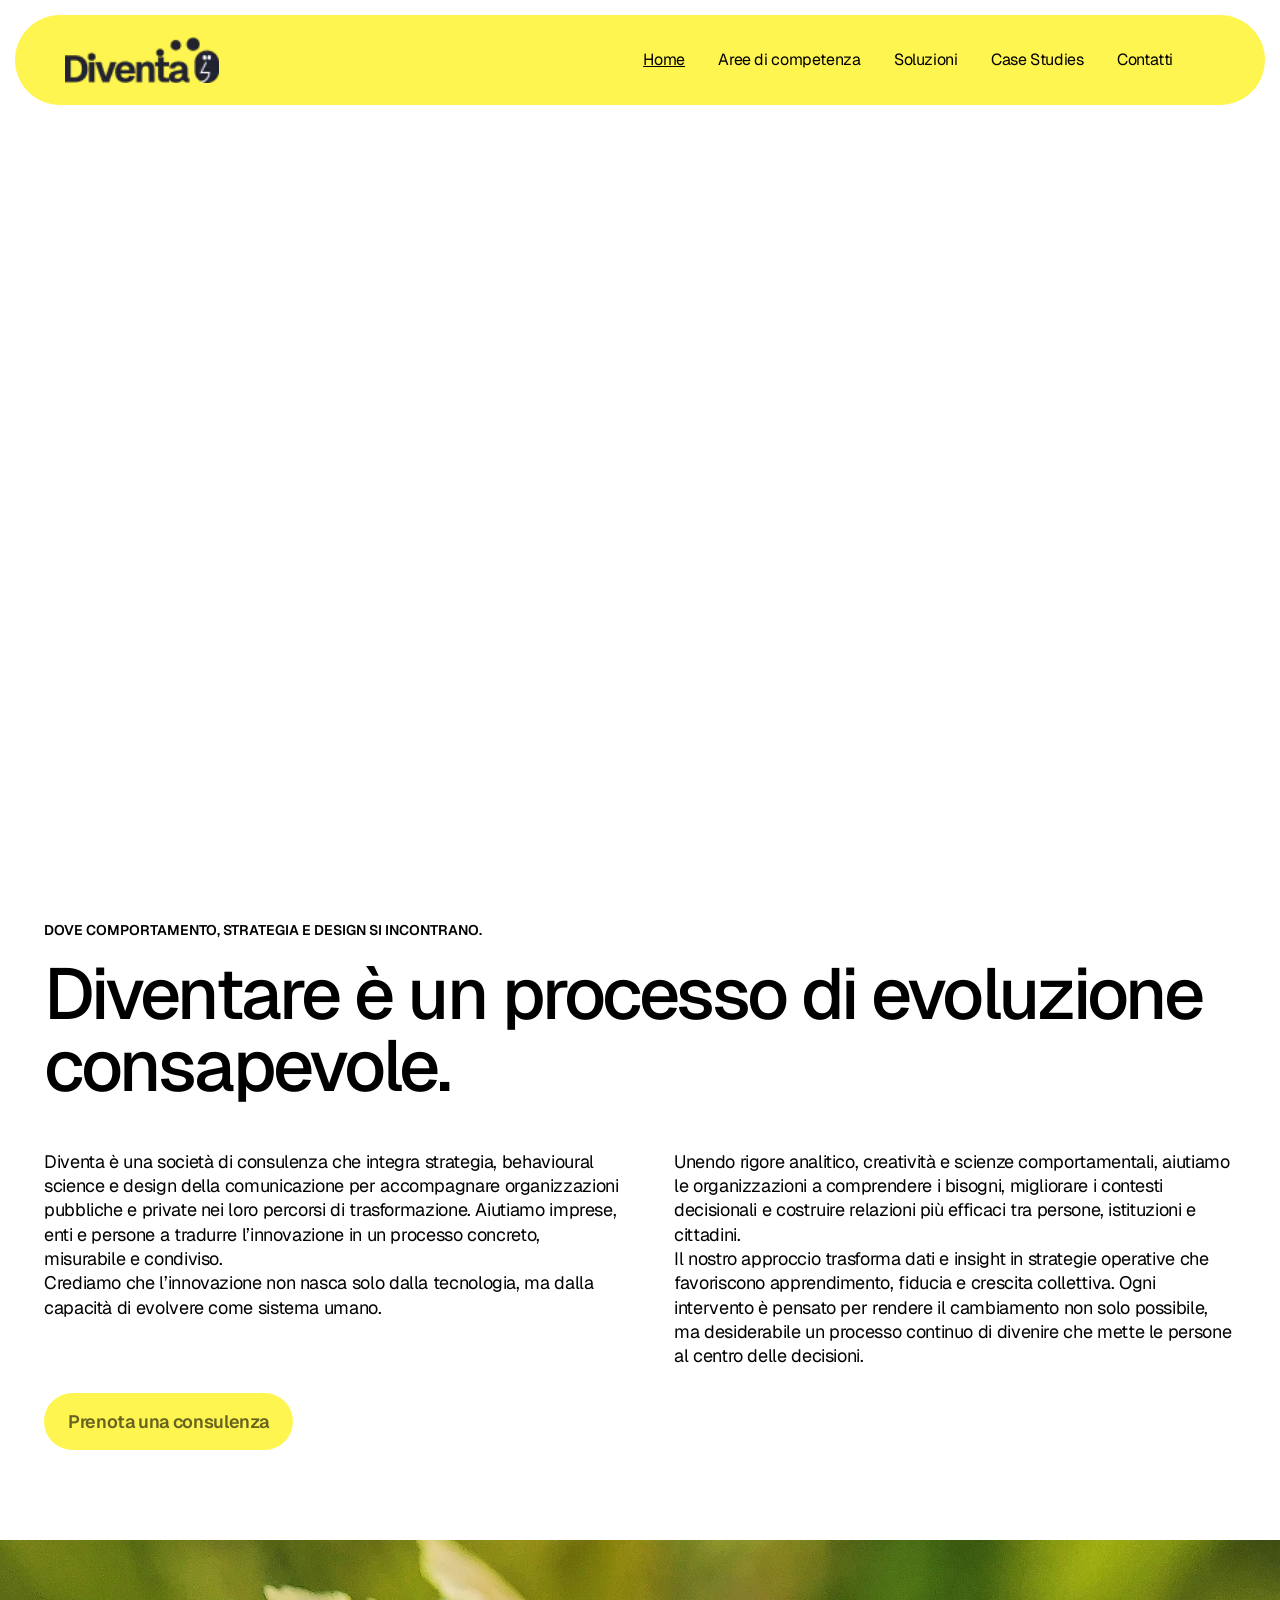
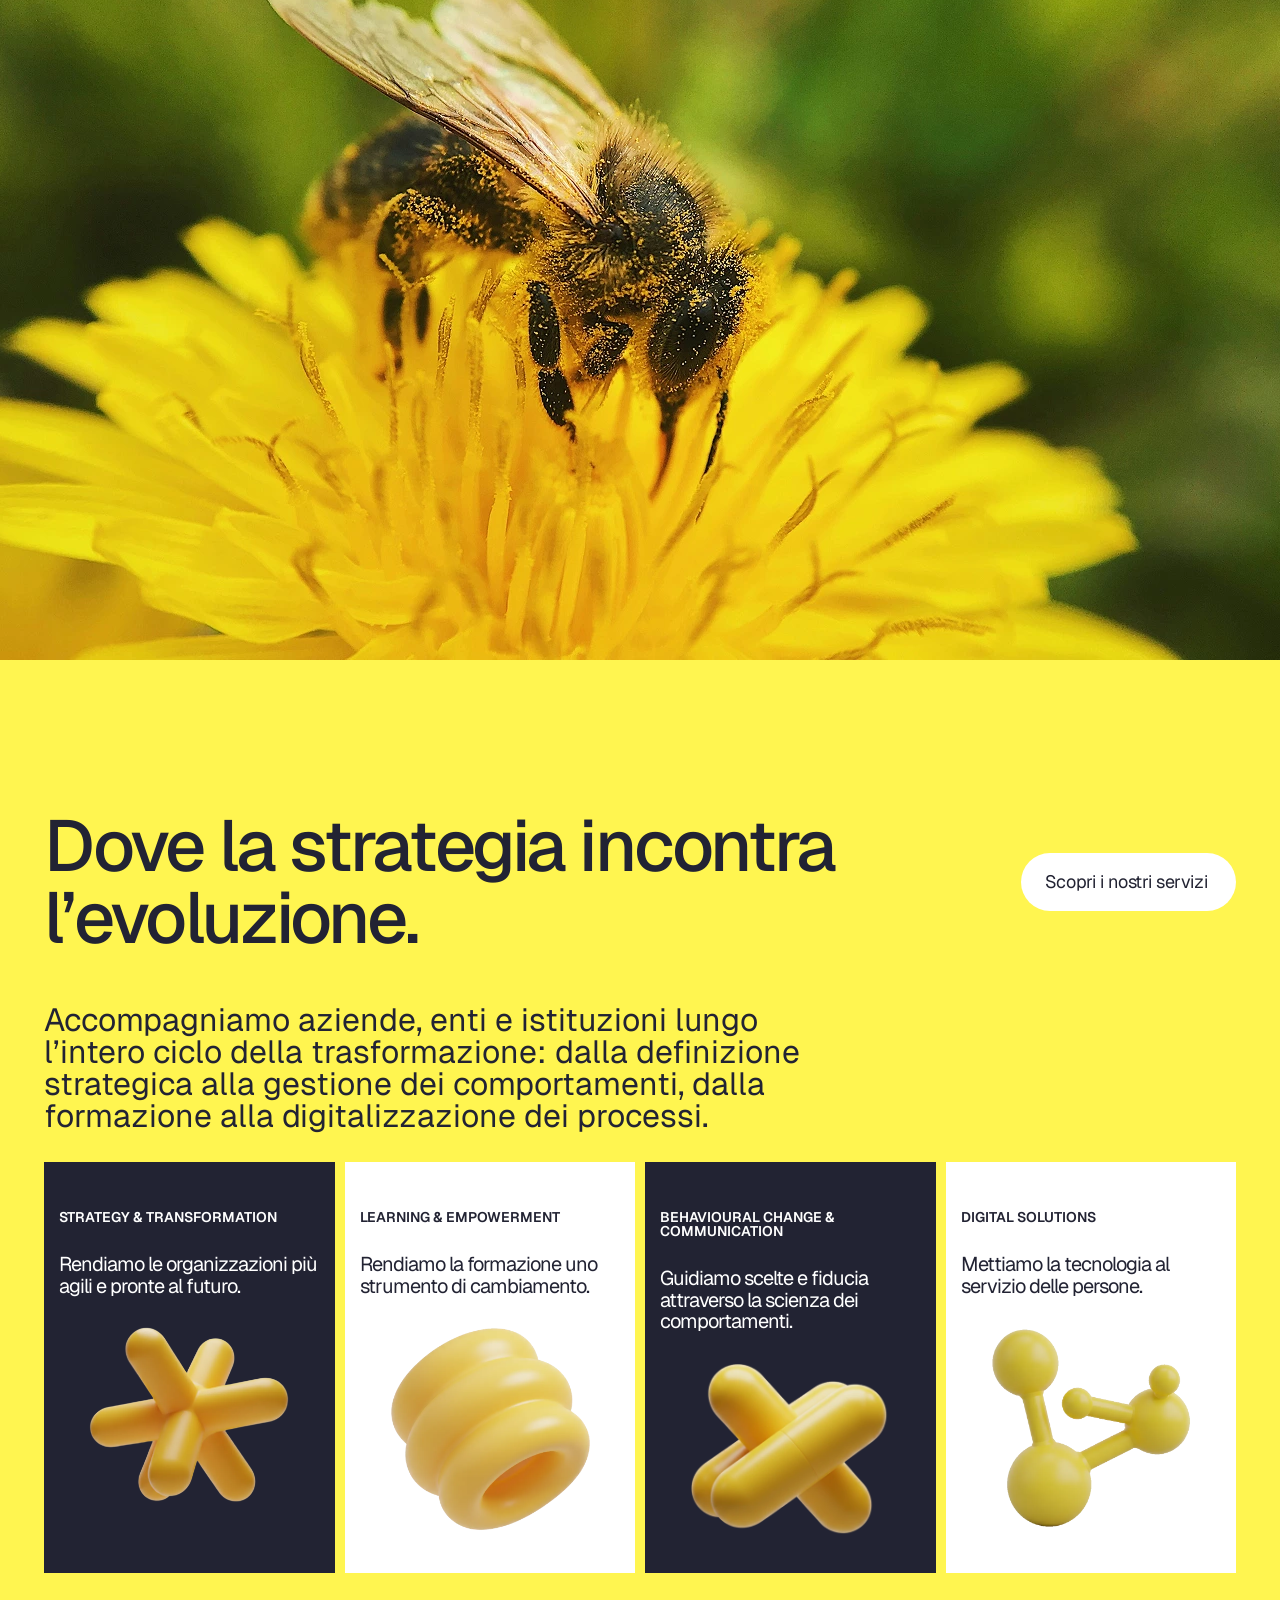
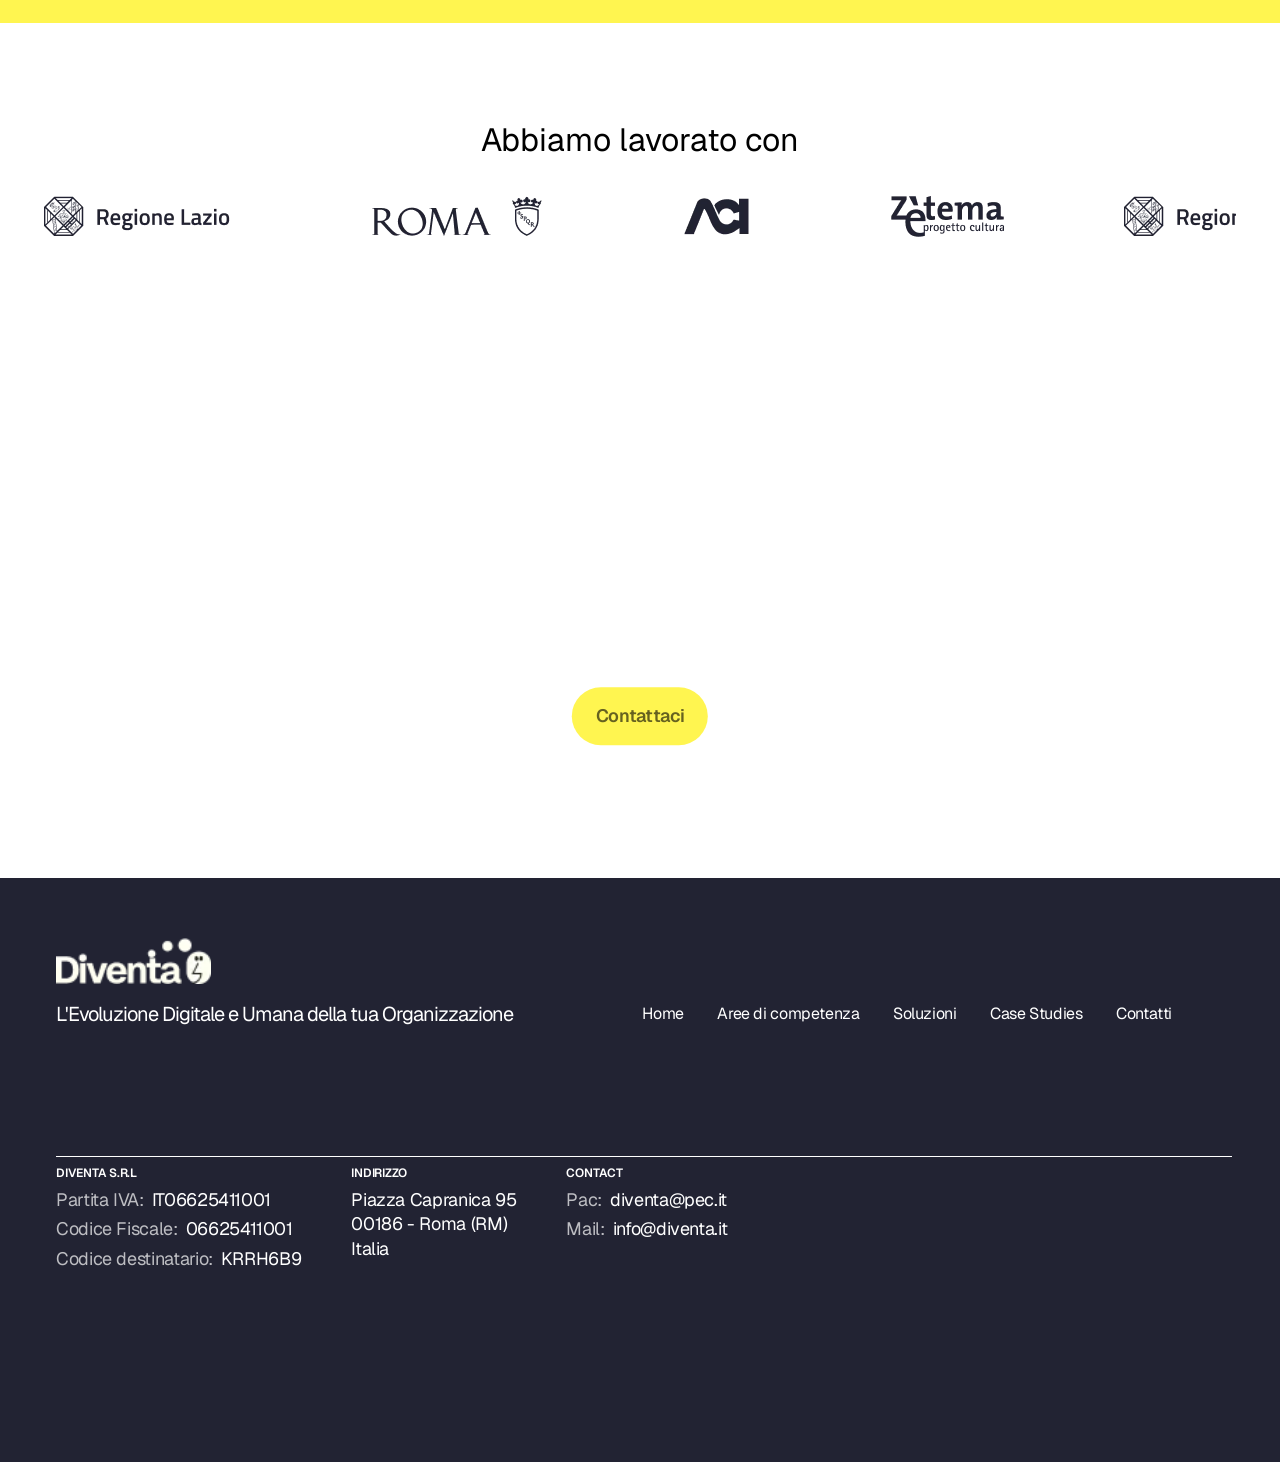
==== index.html @ f6e0f937 "Riorganizzazione dei file" ====
<!-- HOMEPAGE -->

<!DOCTYPE html>
<html lang="it">

<head>
    <meta charset="UTF-8">
    <meta name="viewport" content="width=device-width, initial-scale=1.0">
    <title>Homepage | Diventa</title>
    <link rel="stylesheet" href="./css/style.css">
    <link rel="preconnect" href="https://fonts.googleapis.com">
    <link rel="preconnect" href="https://fonts.gstatic.com" crossorigin>
    <link href="https://fonts.googleapis.com/css2?family=Geist:wght@100..900&display=swap" rel="stylesheet">
</head>

<body class="homepage">
    <!-- HEADER -->
    <header>
        <a href="./index.html"><img src="./img/logo_dark.webp" alt="Diventa logo scuro" class="dark-logo"></a>
        <img src="./img/menu_mobile.webp" alt="Simbolo menù mobile con 3 lineette orrizzontali" class="menu-mobile">
        <nav class="menu-desktop">
            <ul class="menu-desktop">
                <li class="menu-desktop underlined"><a href="./index.html" class="menu-desktop underlined">Home</a></li>
                <li class="menu-desktop"><a href="./expertise.html" class="menu-desktop">Aree di competenza</a></li>
                <li class="menu-desktop"><a href="./solutions.html" class="menu-desktop">Soluzioni</a></li>
                <li class="menu-desktop"><a href="./case-studies.html" class="menu-desktop">Case Studies</a></li>
                <li class="menu-desktop"><a href="./contacts.html" class="menu-desktop">Contatti</a></li>
            </ul>
        </nav>
    </header>

    <main>
        <!-- HERO -->
        <section class="hero">
            <div class="container">
                <h1>Diventa ciò che vuoi trasformare.</h1>
                <div class="paragraphs-container">
                    <h3>
                        Dalla strategia alla comunicazione, dal comportamento al digitale:
                        accompagniamo imprese e istituzioni in ogni fase del cambiamento
                    </h3>
                    <h4>
                        Da oltre cinque anni costruiamo strategie, strumenti e percorsi
                        che rendono la trasformazione reale, misurabile e condivisa.
                    </h4>
                </div>
            </div>
        </section>
        <!-- EDITORIAL INTRO -->
        <section class="editorial-intro">
            <div class="container">
                <h6>Dove comportamento, strategia e design si incontrano.</h6>
                <br>
                <h1>Diventare è un processo di evoluzione consapevole.</h1>
                <div class="paragraphs-container">
                    <p>
                        Diventa è una società di consulenza che integra strategia,
                        behavioural science e design della comunicazione per accompagnare organizzazioni pubbliche
                        e private nei loro percorsi di trasformazione.
                        Aiutiamo imprese, enti e persone a tradurre l’innovazione in un processo concreto,
                        misurabile e condiviso.
                        <br>
                        Crediamo che l’innovazione non nasca solo dalla tecnologia,
                        ma dalla capacità di evolvere come sistema umano.
                    </p>
                    <p>
                        Unendo rigore analitico, creatività e scienze comportamentali,
                        aiutiamo le organizzazioni a comprendere i bisogni,
                        migliorare i contesti decisionali e costruire relazioni più efficaci tra persone,
                        istituzioni e cittadini.
                        <br>
                        Il nostro approccio trasforma dati e insight in strategie operative che favoriscono
                        apprendimento,
                        fiducia e crescita collettiva.
                        Ogni intervento è pensato per rendere il cambiamento non solo possibile,
                        ma desiderabile un processo continuo di divenire che mette le persone al centro delle
                        decisioni.
                    </p>
                </div>
                <a href="./contacts.html" class="yellow button">Prenota una consulenza</a>
            </div>
        </section>
        <!-- MEDIA DIVIDED -->
        <section class="media-divided">
            <picture>
                <source srcset="./img/bee_desktop.webp" media="(min-width: 1024px)">
                <img src="./img/bee_mobile.webp" alt="Immagine di un'ape appoggiata su un dente di leone" class="bee">
            </picture>
        </section>
        <!-- OFFERING SECTION -->
        <section class="offering-section">
            <div class="container">
                <div class="title-button">
                    <h1>Dove la strategia incontra l’evoluzione.</h1>
                    <a href="./solutions.html" class="white button">Scopri i nostri servizi</a>
                </div>
                <h3>
                    Accompagniamo aziende, enti e istituzioni lungo l’intero ciclo della trasformazione:
                    dalla definizione strategica alla gestione dei comportamenti,
                    dalla formazione alla digitalizzazione dei processi.
                </h3>
                <div class="cards-container">
                    <article class="dark cards">
                        <h6>Strategy & Transformation</h6>
                        <h4>Rendiamo le organizzazioni più agili e pronte al futuro.</h4>
                        <img src="./img/strategy_logo.webp" alt="Logo Card Strategy">
                    </article>
                    <article class="light cards">
                        <h6>Learning & Empowerment</h6>
                        <h4>Rendiamo la formazione uno strumento di cambiamento.</h4>
                        <img src="./img/learning_logo.webp" alt="Logo Card Learning">
                    </article>
                    <article class="dark cards">
                        <h6>Behavioural Change & Communication</h6>
                        <h4>Guidiamo scelte e fiducia attraverso la scienza dei comportamenti.</h4>
                        <img src="./img/behavioural_logo.webp" alt="Logo Card Behavioural">
                    </article>
                    <article class="light cards">
                        <h6>Digital Solutions</h6>
                        <h4>Mettiamo la tecnologia al servizio delle persone.</h4>
                        <img src="./img/digital_logo.webp" alt="Logo Card Digital">
                    </article>
                </div>
            </div>
        </section>
        <!-- PARTNER SECTION -->
        <section class="partner-section">
            <div class="container">
                <h3>Abbiamo lavorato con</h3>
                <div class="marquee">
                    <div class="marquee-track">
                        <img src="./img/brand_marquee.webp" alt="Loghi dei collaboratori">
                        <img src="./img/brand_marquee.webp" alt="Loghi dei collaboratori">
                    </div>
                </div>
            </div>
        </section>
        <!-- VALUE PROPOTITION HERO -->
        <section class="value-propotition hero">
            <div class="container">
                <h6>Diventa ciò che progetti.</h6>
                <h2>Scopri come trasformiamo insight in risultati.</h2>
                <a href="./contacts.html" class="yellow button">Contattaci</a>
            </div>
        </section>
    </main>

    <!-- FOOTER -->
    <footer>
        <div class="container">
            <a href="./index.html"><img src="./img/logo_light.webp" alt="Diventa logo chiaro"></a>
            <div class="title-nav">
            <h4>L'Evoluzione Digitale e Umana della tua Organizzazione</h4>
            <nav class="menu-desktop">
                <ul class="menu-desktop">
                    <li class="menu-desktop"><a href="#" class="menu-desktop">Home</a></li>
                    <li class="menu-desktop"><a href="./expertise.html" class="menu-desktop">Aree di competenza</a></li>
                    <li class="menu-desktop"><a href="./solutions.html" class="menu-desktop">Soluzioni</a></li>
                    <li class="menu-desktop"><a href="./case-studies.html" class="menu-desktop">Case Studies</a></li>
                    <li class="menu-desktop"><a href="./contacts.html" class="menu-desktop">Contatti</a></li>
                </ul>
            </nav>
            </div>
            <hr>
            <div class="info">
                <div class="diventa srl">
                    <h5>Diventa S.r.l</h5>
                    <p><span class="opacity">Partita IVA:</span><span>IT06625411001</span></p>
                    <p><span class="opacity">Codice Fiscale:</span><span>06625411001</span></p>
                    <p><span class="opacity">Codice destinatario:</span><span>KRRH6B9</span></p>
                </div>
                <div class="address">
                    <h5>Indirizzo</h5>
                    <p>Piazza Capranica 95</p>
                    <p>00186 - Roma (RM)</p>
                    <p>Italia</p>
                </div>
                <div class="contact">
                <h5>Contact</h5>
                <p><span class="opacity">Pac:</span><span><a href="mailto:diventa@pec.it">diventa@pec.it</a></span></p>
                <p><span class="opacity">Mail:</span><span><a href="mailto:info@diventa.it">info@diventa.it</a></span></p>
                </div>
            </div>
        </div>
    </footer>

</body>

</html>
---- css/style.css ----
* {
    margin: 0;
    padding: 0;
    box-sizing: border-box;
}

body {
    display: block;
    font-family: Geist;
    overflow-x: hidden;
}

.hero {
    background-image: linear-gradient(rgba(0, 0, 0, 0.4)), url("../img/hero_background.webp");
    background-repeat: no-repeat;
    background-size: cover;
    display: flex;
    flex-direction: column;
    justify-content: center;
    align-items: center;
    height: 800px;
    padding: 250px 15px 0 15px;
    color: white;
}

header {
    height: 90px;
    background-color: rgb(255 245 80);
    border-radius: 9999px;
    padding: 0.5rem 2rem;
    margin: 15px 0px;
    display: flex;
    justify-content: space-between;
    align-items: center;
    position: fixed;
    top: 0px;
    left: 15px;
    right: 15px;
    z-index: 1000;
}

header .dark-logo {
    height: 50px;
    margin-left: 18px;
}

.menu-mobile {
    height: 18px;
}

header .menu-desktop {
    display: none;
}

ul {
    list-style-type: none;
}

h1 {
    font-size: 48px;
    font-weight: 500;
    letter-spacing: -1.44px;
    line-height: 95%;
}

.hero h1 {
    margin-bottom: 40px;
    font-weight: 600;
}

h3 {
    font-size: 22px;
    font-weight: 400;
    letter-spacing: -0.66px;
    line-height: 100%;
    margin-bottom: 40px;
}

h4 {
    font-size: 16px;
    font-weight: 400;
    letter-spacing: -0.8px;
    line-height: 109%;
}

h6 {
    text-transform: uppercase;
    font-size: 14px;
    letter-spacing: 0;
    font-weight: 600;
    line-height: 100%;
    margin-block-start: 2.33em;
}

.editorial-intro {
    display: flex;
    flex-direction: column;
    justify-content: center;
    align-items: center;
    padding: 90px 15px;
}

.container {
    display: flex;
    max-width: 1192px;
    flex-direction: column;
    width: 100%;
    margin: 0 auto;
}

.editorial-intro h1 {
    font-weight: 500;
    margin-block-end: 0.67em;
}

.offering-section h1 {
    margin-block-end: 10px;
}

.homepage .offering-section h1 {
    margin-block-end: 0;
}

p {
    font-size: 16px;
    font-weight: 400;
    letter-spacing: -0.32px;
    line-height: 135%;
    margin-block-end: 0.5em;
    padding-bottom: 15px;
}

.contacts p {
    padding-bottom: 0;
}

a {
    text-decoration: none;
    color: inherit;
}

.button {
    width: fit-content;
    border-radius: 9999px;
    display: inline-block;
    padding: 18px 1.5rem;
    line-height: 120%;
    transition: all 0.15s cubic-bezier(0.4, 0, 0.2, 1);
}

.yellow {
    background-color: rgb(255 245 80);
    color: #0009;
    font-weight: 600;
    font-size: 14px;
    letter-spacing: -0.28px;
}

.button:hover {
    filter: brightness(90%);
}

.media-divided {
    width: 100%;
    height: 720px;
}

.bee {
    width: 100%;
    height: 100%;
    object-fit: cover;
    object-position: center;
}

.offering-section {
    display: flex;
    flex-direction: column;
    align-items: center;
    padding: 70px 15px 50px 15px;
    color: #222333;
}

.homepage .offering-section {
    background-color: rgb(255 245 80);
}

.white {
    background-color: white;
    color: #222333;
    font-weight: 400;
    font-size: 16px;
    letter-spacing: -0.32px;
    margin: 25px 0;
}

.offering-section h3 {
    margin-bottom: 30px;
}

.cards-container {
    display: grid;
    grid-template-columns: repeat(2, 1fr);
    gap: 10px;
}

.cards {
    height: 450px;
    min-width: 150px;
    display: flex;
    flex-direction: column;
    padding: 15px 15px 0 15px;
    gap: 30px;
}

.dark {
    background-color: #222333;
    color: white;
}

.light {
    background-color: white;
}

.cards img {
    width: 150px;
    align-self: center;
    margin-top: auto;
    margin-bottom: 75px;
}

.partner-section {
    height: 315px;
    display: flex;
    justify-content: center;
    align-items: center;
    padding: 60px 0;
    overflow: hidden;
}

.partner-section h3 {
    text-align: center;
    margin-bottom: 40px;
}

.marquee {
    width: 100%;
    overflow: hidden;
    position: relative;
}

.marquee-track {
    display: flex;
    width: max-content;
    gap: 120px;
    animation: scroll 40s linear infinite;
}

.marquee-track img {
    width: 950px;
    width: auto;
    flex-shrink: 0;
}

.value-propotition {
    background-image: linear-gradient(rgba(0, 0, 0, 0.4)), url("../img/value_propotition_hero_background.webp");
    height: 540px;
    text-align: center;
    position: relative;
    padding: 120px 24px 342px 24px;
}

h2 {
    font-size: 24px;
    font-weight: 500;
    letter-spacing: 0;
    line-height: 109%;
    margin-block-start: 0.83em;
    margin-block-end: 0.83em;
}

.value-propotition .button {
    position: absolute;
    top: 50%;
    left: 50%;
    transform: translate(-50%, -50%);
}

footer {
    height: 1141px;
    background-color: #222333;
    color: white;
    padding: 56px 48px;
}

footer h4 {
    padding-top: 15px;
    padding-bottom: 120px;
}

footer nav ul li {
    padding-bottom: 24px;
}

footer nav {
    padding-bottom: 125px;
}

hr {
    border: none;
    border-top: 1px solid rgb(201, 196, 71);
    width: 100%;
    margin: 10px auto;
}

footer hr {
    border-top: 1px solid white;
}

h5 {
    font-size: 12px;
    letter-spacing: -.24px;
    font-family: Geist;
    font-weight: 600;
    line-height: 100%;
    text-transform: uppercase;
    margin-bottom: .25rem;
    padding-bottom: 5px;
}

footer p {
    margin-block-end: 0;
    padding-bottom: 5px;
}

.opacity {
    padding-right: 8px;
    opacity: .7;
}

.address {
    margin: 54px 0;
}

.address p {
    padding-bottom: 0;
}

footer img {
    height: 50px;
    width: 155px;
}

.contacts .hero {
    background-image: linear-gradient(rgba(0, 0, 0, 0.4)), url("../img/contacts_hero_background.webp");
}

.contacts .editorial-intro {
    background-color: rgb(255 245 80);
    color: #222333;
}

.numbers {
    padding: 50px 0;
}

.number {
    font-size: 120px;
    line-height: 109%;
    letter-spacing: 6px;
    font-weight: 200;
}

.title {
    margin-bottom: 100px;
}

.contacts .value-propotition {
    background-color: rgb(255 245 80);
    background-image: none;
    color: #222333;
}

.contacts .yellow {
    background-color: white;
}

.expertise .hero {
    background-image: linear-gradient(rgba(0, 0, 0, 0.4)), url("../img/expertise_hero_background.webp");
}

.expertise .value-propotition {
    background-image: linear-gradient(rgba(0, 0, 0, 0.4)), url("../img/expertise_value_propotition_hero.webp");
}

.editorial-intro .normal-case {
    text-transform: none;
    color: #0009;
    margin-bottom: 15px;
}

.solutions .hero {
    background-image: linear-gradient(rgba(0, 0, 0, 0.4)), url("../img/solutions_hero_background.webp");
}

.solutions .value-propotition {
    background-image: linear-gradient(rgba(0, 0, 0, 0.4)), url("../img/solutions_value_propotition_background.webp");
}

.case-studies .hero {
    background-image: linear-gradient(rgba(0, 0, 0, 0.4)), url("../img/case_studies_hero_background.webp");
}

.case-studies .value-propotition {
    background-image: linear-gradient(rgba(0, 0, 0, 0.4)), url("../img/case_studies_value_propotition_background.webp");
}

.case-studies .value-propotition .container {
    max-width: 1192px;
}

.expertise .cards-container, .solutions .cards-container, .case-studies .cards-container {
    margin-top: 30px;
}

.expertise .cards, .solutions .cards, .case-studies .cards {
    background-color: rgb(255 245 80);
    height: 274px;
}

.cards h2 {
    margin: auto 0 15px 0;
}

.expertise .cards-container, .solutions .cards-container, .case-studies .cards-container {
    grid-template-columns: 1fr;
}

.img-cards {
    height: 225px;
    overflow: hidden;
}

.img-cards img, .photo-card img {
    width: 100%;
    display: block;
}

.space {
    padding-top: 55px;
}

.solutions h3, .case-studies h3{
    margin-bottom: 0;
    padding-bottom: 0;
}

.solutions .cards, .case-studies .cards {
    gap: 10px;
}

.photo-card {
    overflow: hidden;
    padding: 100px 0 56px 0;
    width: 100%;
}

.photos {
    display: flex;
    flex-direction: column;
    gap: 30px;
}

.two {
    display: none;
}

.solutions .title-paragraph p {
    margin-top: 30px;
    padding-bottom: 0;
}

.solutions .number {
    margin-bottom: 10px;
}

.case-studies .cards {
    display: flex;
    flex-direction: column;
    padding: 20px 0 0 0;
    background-color: rgb(255 245 80);
    height: 382px;
}

.case-studies .cards h3,
.case-studies .cards h4 {
    padding: 0 20px;
}

.case-studies .cards img {
    height: 226px;
    width: 100%;
    display: block;
    margin: auto 0 0 0;
}

.case-studies .cards-container {
    display: grid;
    grid-template-columns: 1fr;
    gap: 10px;
}

@keyframes scroll {
    0% {
        transform: translateX(0);
    }
    100% {
        transform: translateX(calc(-50% - 60px));
    }
}

/* Tablet */
@media (min-width: 768px) {
    h1 {
        font-size: 64px;
        letter-spacing: -3.84px;
        line-height: 85%;
    }

    .hero h1 {
        font-size: 72px;
        line-height: 85%;
    }

    h3 {
        font-size: 26px;
        letter-spacing: 0;
        line-height: 98%;
    }  

    h4 {
        font-size: 20px;
        letter-spacing: -1px;
    }  

    .button {
        font-size: 16px;
        letter-spacing: -0.32px;
    }

    .cards {
        height: 461px;
    }

    .value-propotition {
        height: 425px;
        padding: 120px 48px 213px 48px;
    }

    .value-propotition .button {
        position: absolute;
        top: 70%;
        left: 50%;
        transform: translate(-50%, -50%);
    }

    h2 {
        font-size: 32px;
        line-height: 98%;
    }

    .value-propotition .container {
        max-width: 500px;
    }

    footer {
        height: 1161px;
        padding-left: 56px;
    }

    .cards img {
        width: 250px;
    }

    .expertise .cards-container, .solutions .cards-container, .case-studies .cards-container {
        grid-template-columns: repeat(2, 1fr);
    }

    .expertise .three {
        grid-template-columns: repeat(3, 1fr);
    }

    .img-cards {
        height: 152px;
    }

    .solutions .title-paragraph p {
        max-width: 400px;
    }

    .solutions .number {
        font-size: 200px;
    }

    .solutions .title-paragraph .paragraphs-container {
        display: flex;
        gap: 75px;
    }

    .solutions .title-paragraph .paragraphs-container p {
        max-width: 300px;
    }

    .case-studies .cards-container {
        grid-template-columns: repeat(2, 1fr);
    }
}

/* Desktop */
@media (min-width: 1024px) {
    h1 {
        font-size: 72px;
        letter-spacing: -2.88px;
        line-height: 100%;
    }   

    .hero h1 {
        font-size: 104px;
        letter-spacing: -2.08px;
    }   

    h3 {
        font-size: 32px;
        line-height: 100%;
    }   

    .menu-mobile {
        display: none;
    }   

    body .menu-desktop {
        display: inline;
        font-size: 16px;
        letter-spacing: -0.39px;
        line-height: 95%;
        font-weight: 400;
        margin-right: 15px;
    }

    .underlined {
        text-decoration: underline;
    }   

    p {
        font-size: 18px;
        letter-spacing: -0.36px;
    }

    .paragraphs-container {
        display: flex;
        justify-content: space-between;
        align-items: top;
        gap: 50px;
    }

    .button {
        font-size: 18px;
        letter-spacing: -0.36px;
    }

    .white {
        width: 250px;
    }

    .offering-section {
        padding-top: 100px;
    }   

    .title-button {
        display: flex;
        align-items: center;
        padding: 50px 0;
    }

    .offering-section h3 {
        width: 800px;
    }   

    .cards-container {
        grid-template-columns: repeat(4, 1fr);
    }

    .cards {
        height: 411px;
    }

    .value-propotition {
        height: 540px;
        padding: 120px 124px 262px 124px;
    }

    h2 {
        font-size: 64px;
        letter-spacing: -2.56px;
        line-height: 100%;
    }

    .value-propotition .container {
        max-width: 900px;
    }

    footer {
        height: 584px;
        display: flex;
        justify-content: center;
    }

    footer .menu-desktop {
        color: white;
    }

    .title-nav {
        display: flex;
        justify-content: space-between;
        width: 100%;
        align-items: end;
    }

    .info {
        display: flex;
        flex-direction: row;
        gap: 50px;
    }

    .address {
        margin: 0;
    }

    .number {
        font-size: 296px;
    }

    .title-paragraph {
        width: 400px;
        display: flex;
        flex-direction: column;
        align-self: center;
        margin-bottom: 15px;
    }

    .numbers {
        height: 450px;
        display: flex;
        justify-content: space-around;
    }

    .contacts h4 {
        width: 300px;
    }

    .contacts .paragraphs-container {
        justify-content: start;
        gap: 400px;
    }

    .cards img {
        width: 200px;
    }

    .expertise h3 {
        font-size: 20px;
        letter-spacing: 0;
        line-height: 98%;
    }

    .expertise h2, .solutions .cards h2 {
        font-size: 32px;
        line-height: 98%;
        font-weight: 600;
    }

    .expertise .cards-container, .solutions .cards-container {
        grid-template-columns: repeat(4, 1fr);
    }

    .expertise .three {
        grid-template-columns: repeat(3, 1fr);
    }

    .img-cards {
        height: 265px;
    }

    .solutions .three {
        grid-template-columns: repeat(3, 1fr);
    }

    .two {
        display: flex;
        gap: 10px;
        padding: 100px 0 56px 0;
    }

    .two-card {
        flex: 1;
        height: 404px;
        overflow: hidden;
        position: relative;
    }

    .two-card img {
        position: absolute;
        top: 0;
        left: 0;
        width: 100%;
        height: auto;
    }

    .solutions .number {
        font-size: 296px;
    }

    .solutions .title-paragraph .paragraphs-container {
        display: flex;
        gap: 75px;
    }

    .number-description {
        display: flex;
        align-items: flex-start;
        gap: 30px;
        width: 100%;
    }

    .number-description .number {
        flex: 0 0 auto;
        text-align: right;
        line-height: 1;
    }

    .number-description .title-paragraph {
        flex: 1;
        max-width: 800px;
    }

    .solutions .title-paragraph .paragraphs-container {
        display: flex;
        gap: 75px;
        justify-content: flex-start;
    }

    .solutions .title-paragraph .paragraphs-container p:first-child {
        max-width: 400px;
    }

    .case-studies .cards-container {
        grid-template-columns: repeat(2, 1fr);
    }
}
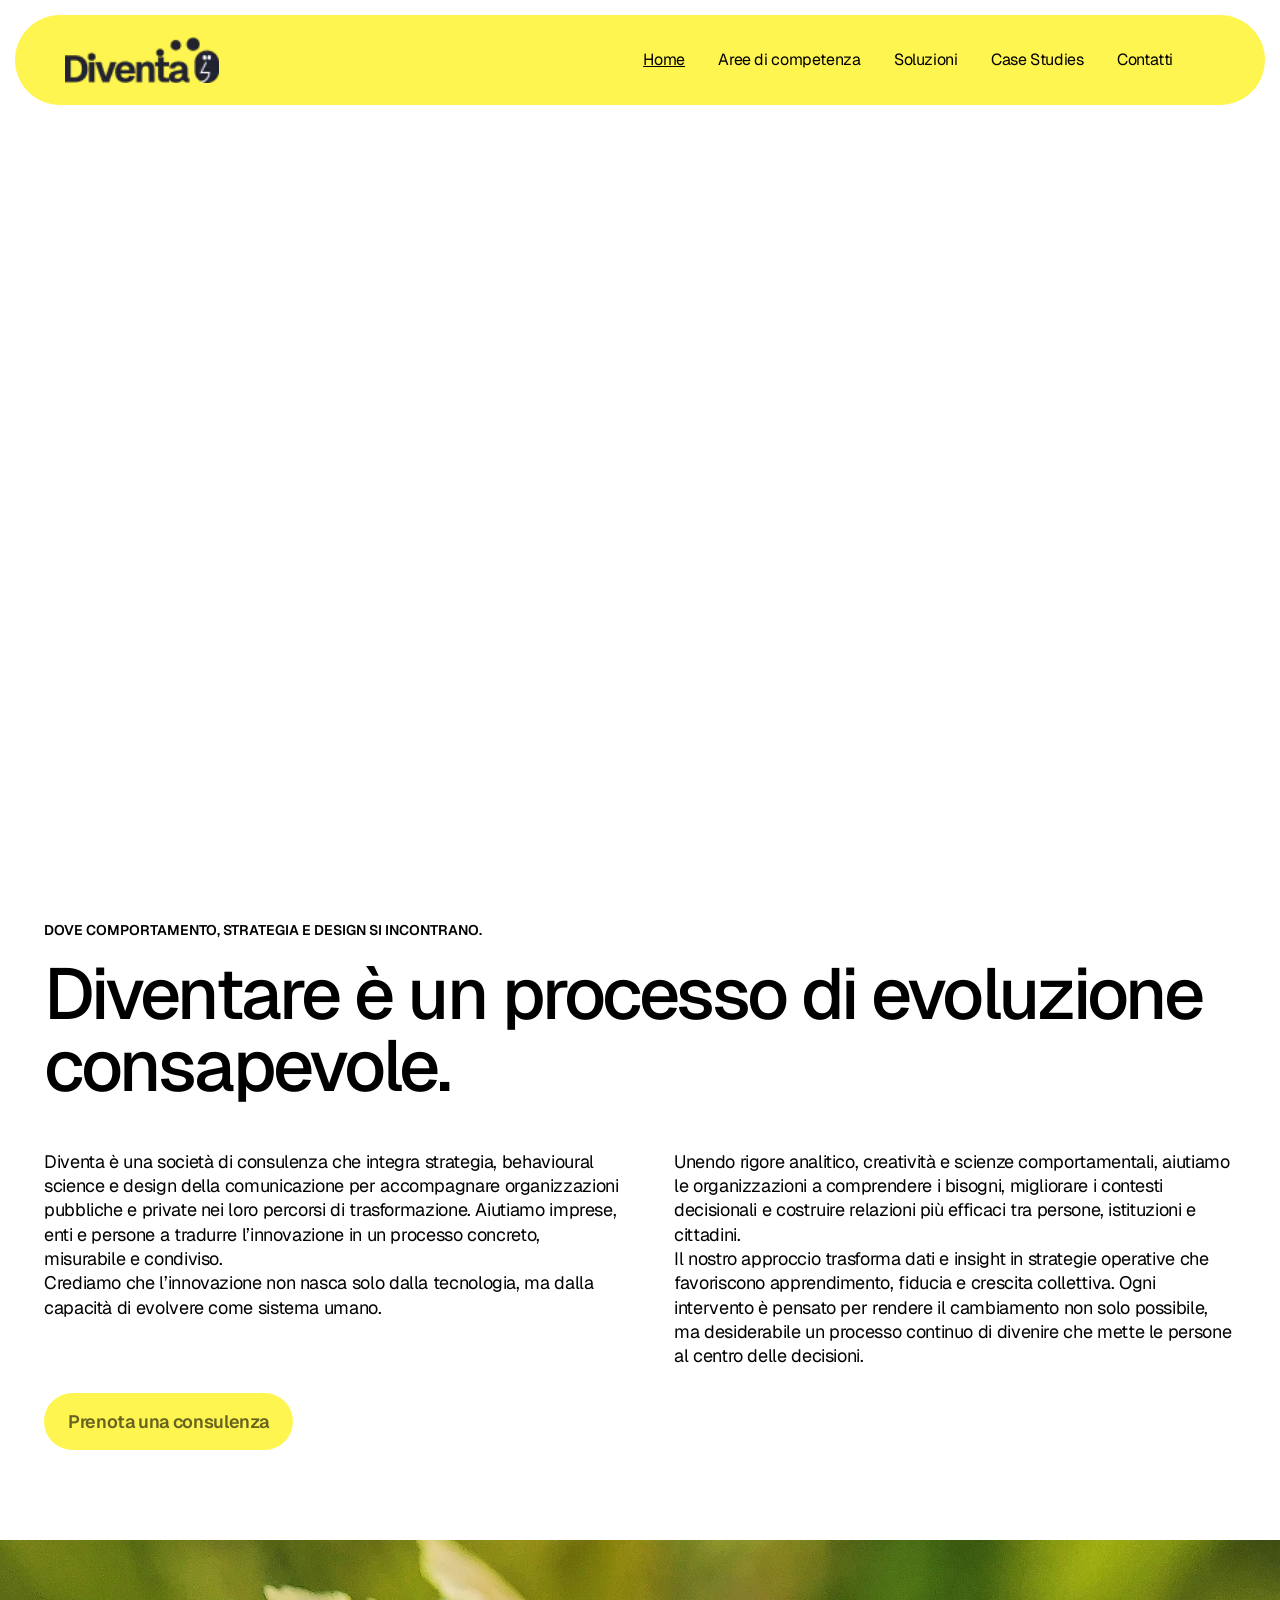
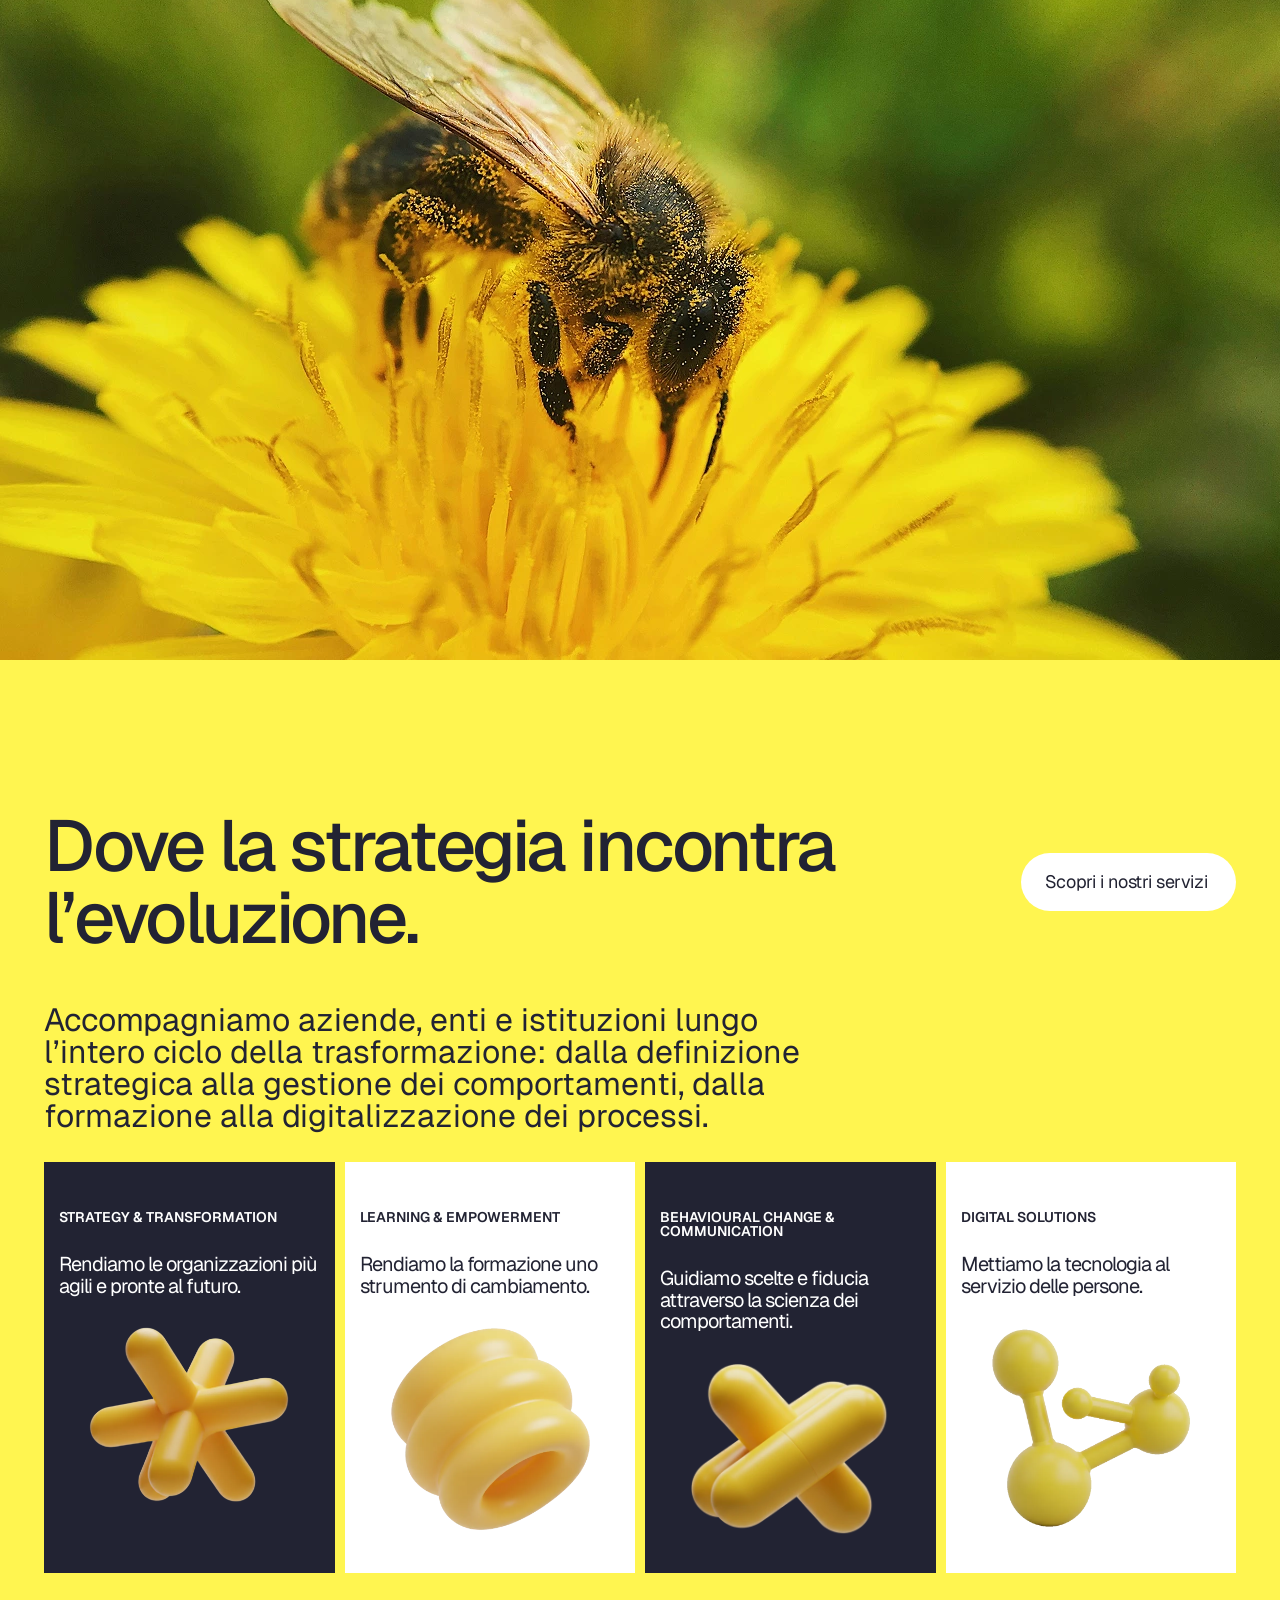
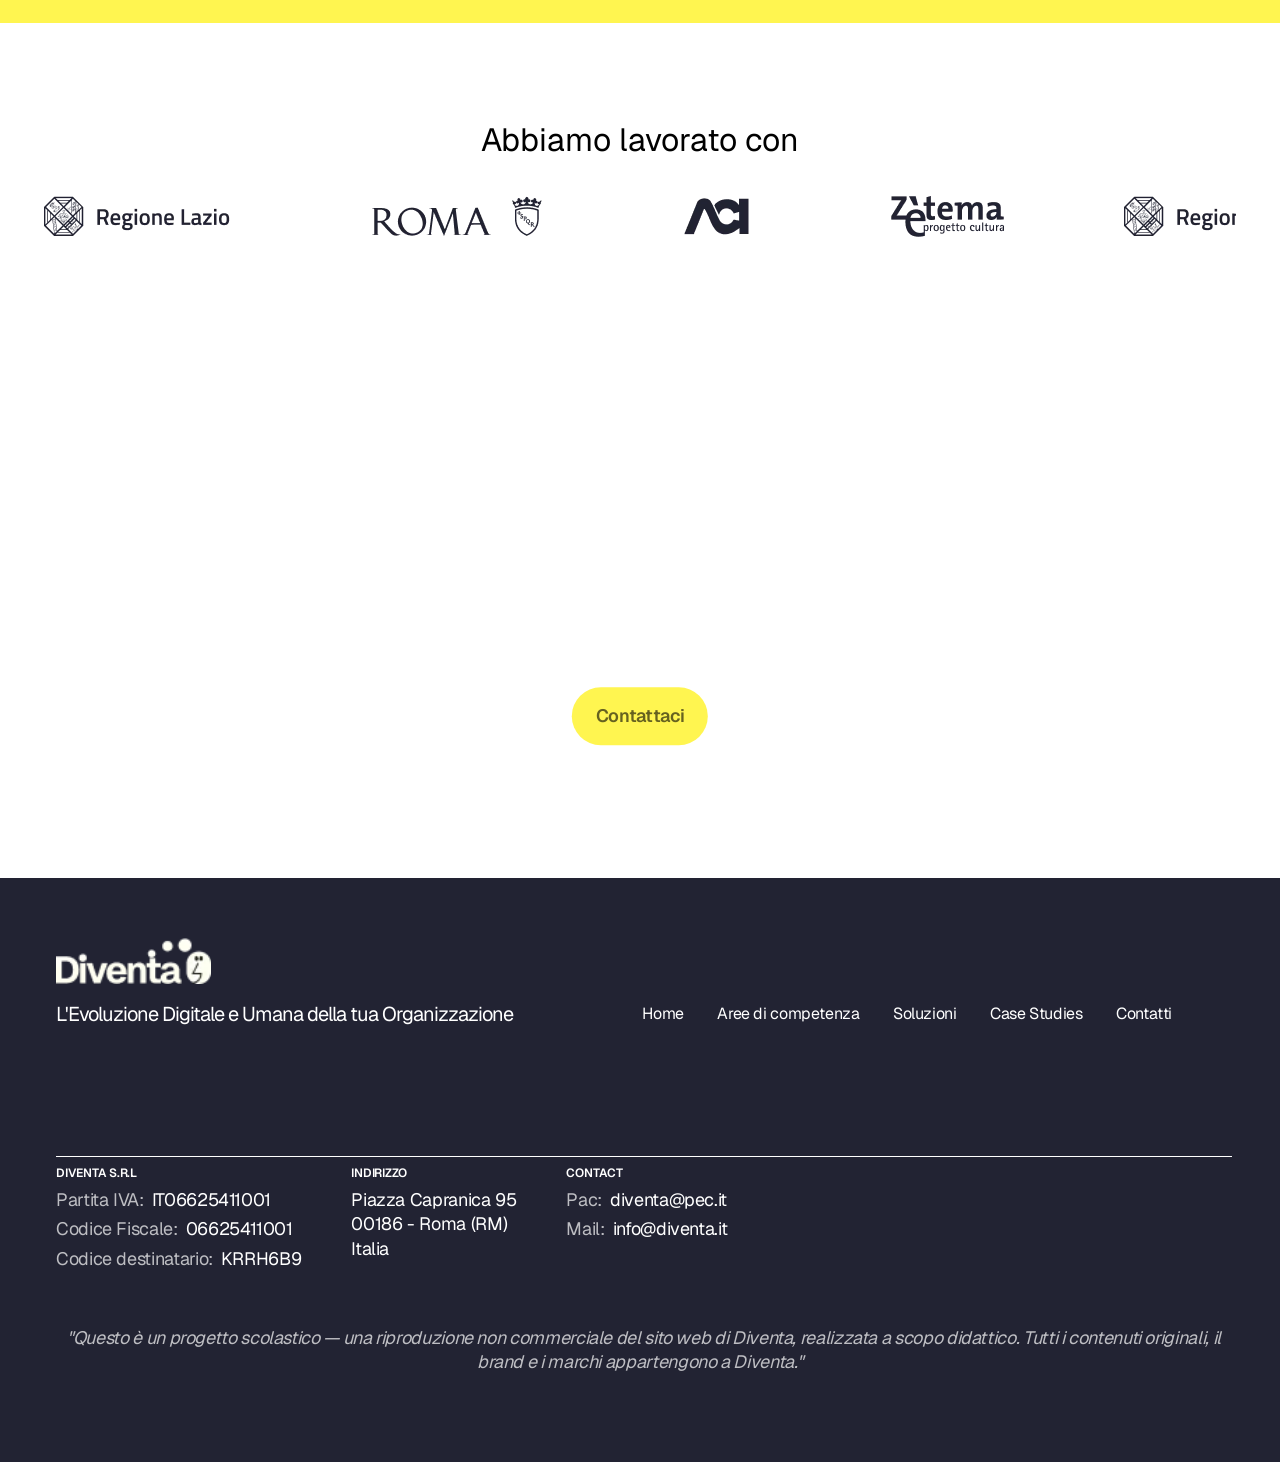
==== commit 7deda03a: "paragrafo student aggiunto ai footer Co-authored-by: Copilot <copilot@github.com>" ====
--- a/index.html
+++ b/index.html
@@ -181,6 +181,7 @@
                 <p><span class="opacity">Mail:</span><span><a href="mailto:info@diventa.it">info@diventa.it</a></span></p>
                 </div>
             </div>
+            <p class="student"><span class="opacity"><i>"Questo è un progetto scolastico — una riproduzione non commerciale del sito web di Diventa, realizzata a scopo didattico. Tutti i contenuti originali, il brand e i marchi appartengono a Diventa."</i></span></p>
         </div>
     </footer>
 
--- a/css/style.css
+++ b/css/style.css
@@ -8,6 +8,11 @@
     display: block;
     font-family: Geist;
     overflow-x: hidden;
+}
+
+.student {
+    text-align: center;
+    margin-top: 50px;
 }
 
 .hero {
